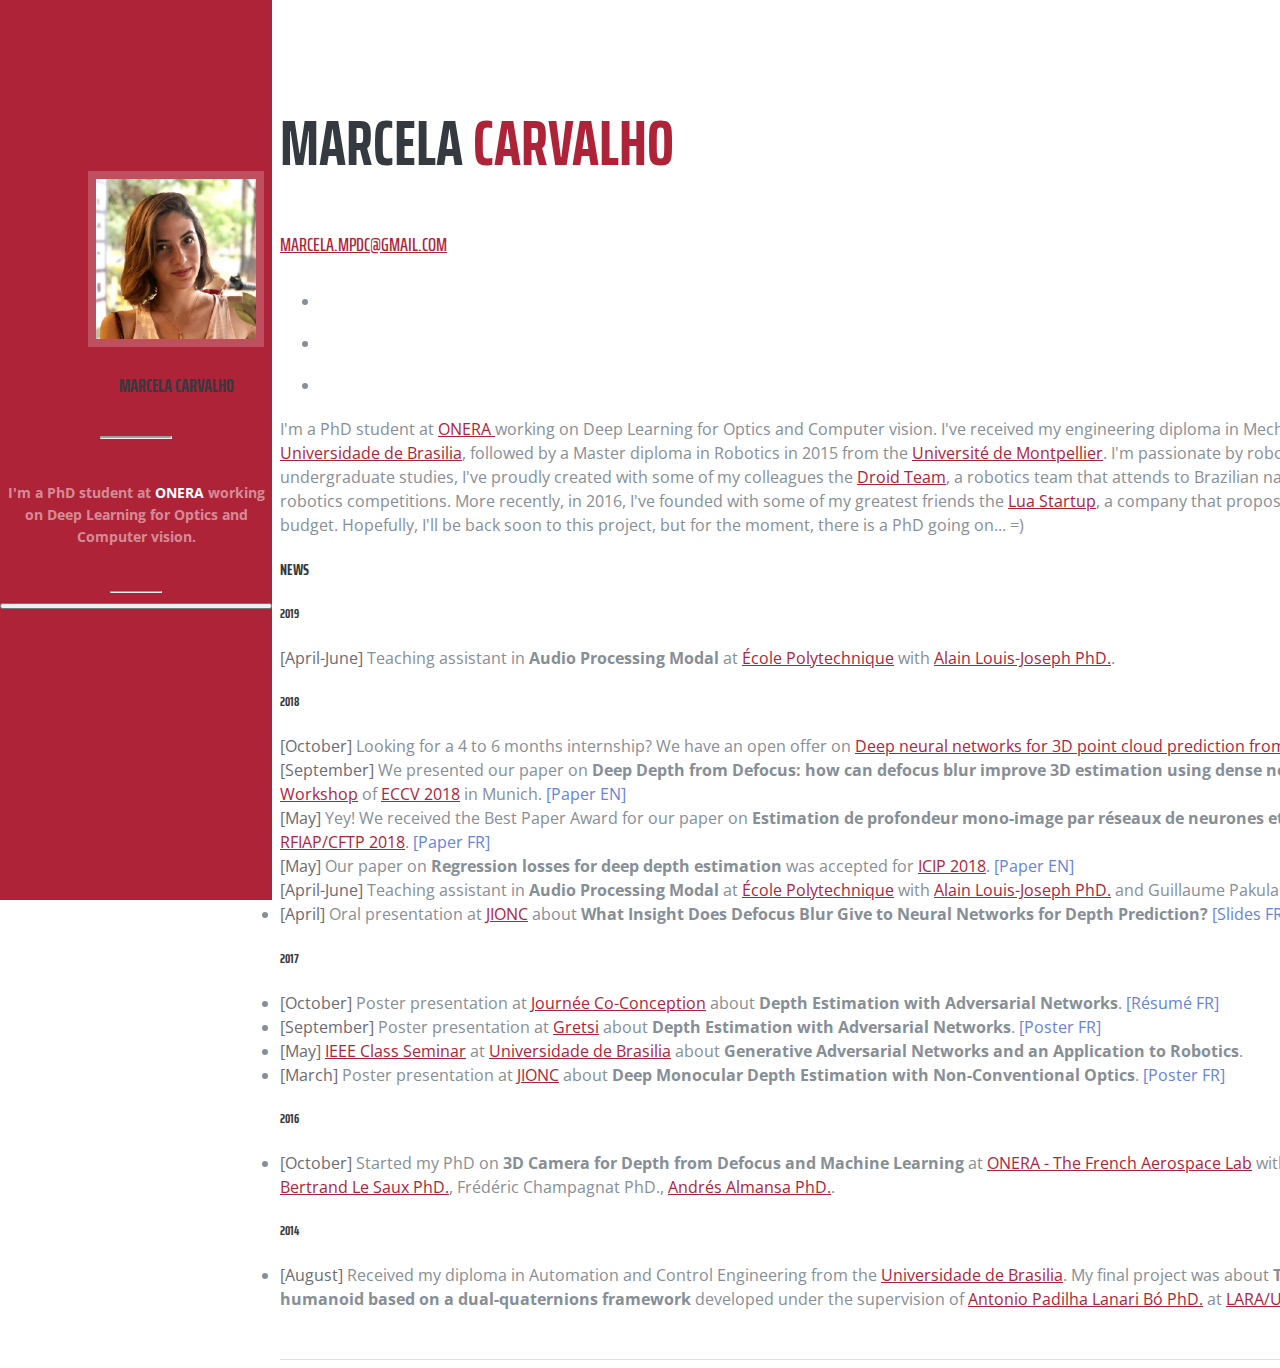
==== index.html @ 9e9e54ad "Update index.html" ====
<!DOCTYPE html>
<html lang="en">

  <head>

    <meta charset="utf-8">
    <meta name="viewport" content="width=device-width, initial-scale=1, shrink-to-fit=no">
    <meta name="Researcher in Deep Learning for Computer Vision" content="">
    <meta name="Marcela" content="">

    <title>Marcela Carvalho</title>

    <!-- Bootstrap core CSS -->
    <link href="vendor/bootstrap/css/bootstrap.min.css" rel="stylesheet">

    <!-- Custom fonts for this template -->
    <link href="https://fonts.googleapis.com/css?family=Saira+Extra+Condensed:100,200,300,400,500,600,700,800,900" rel="stylesheet">
    <link href="https://fonts.googleapis.com/css?family=Open+Sans:300,300i,400,400i,600,600i,700,700i,800,800i" rel="stylesheet">
    <link href="vendor/font-awesome/css/font-awesome.min.css" rel="stylesheet">
    <link href="vendor/devicons/css/devicons.min.css" rel="stylesheet">
    <link href="vendor/simple-line-icons/css/simple-line-icons.css" rel="stylesheet">

    <!-- Custom styles for this template -->
    <link href='css/resume.css' rel="stylesheet">

    <link rel="shortcut icon" type="image/png" href="icon_.png"/>

  </head>

  <body id="page-top">

    <nav class="navbar navbar-expand-lg navbar-dark bg-primary fixed-top" id="sideNav">
      <a class="navbar-brand js-scroll-trigger" href="#page-top">
        <span class="d-block d-lg-none">Marcela Carvalho</span>
        <span class="d-none d-lg-block">
          <img class="img-fluid img-profile rounded-circle mx-auto mb-2" src="img/6785858.jpeg" alt="">
          <h3> Marcela Carvalho</h3>
        </span>
      </a>
      <hr class="divider-long">
      <h6 id="profile-resume"> I'm a PhD student at <a href=https://www.onera.fr/ class="class2"> ONERA </a> working on Deep Learning for Optics and Computer vision. </h6>
      <hr class="divider-short">
      <button class="navbar-toggler" type="button" data-toggle="collapse" data-target="#navbarSupportedContent" aria-controls="navbarSupportedContent" aria-expanded="false" aria-label="Toggle navigation">
        <span class="navbar-toggler-icon"></span>
      </button>
      <div class="collapse navbar-collapse" id="navbarSupportedContent">
        <ul class="navbar-nav">
          <li class="nav-item">
            <a class="nav-link js-scroll-trigger" href="#home">Home</a>
          </li>
          <li class="nav-item">
            <a class="nav-link js-scroll-trigger" href="publications/index.html">Publications</a>
          </li>
          <li class="nav-item">
            <a class="nav-link js-scroll-trigger" href="datasets/index.html">Datasets</a>
          </li>
          <li class="nav-item">
            <a class="nav-link js-scroll-trigger" href="internship/index.html">Internship (filled)</a>
          </li>
        </ul>
      </div>
    </nav>

    <div class="container-fluid p-0">


      <section class="resume-section p-3 p-lg-5 d-flex d-column" id="home">
        <div class="my-auto">
          <h1 class="mb-0">Marcela
            <span class="text-primary">Carvalho</span>
          </h1>
          <div class="subheading mb-5">
            <!-- Brazilian living in France · -->
            <a href="mailto:marcela.mpdc@gmail.com">marcela.mpdc@gmail.com</a>
          </div>
          <ul class="list-inline list-social-icons mb-0">
            <li class="list-inline-item">
              <a href="https://www.linkedin.com/in/marcela-carvalho-645b7434">
                <span class="fa-stack fa-lg">
                  <i class="fa fa-circle fa-stack-2x"></i>
                  <i class="fa fa-linkedin fa-stack-1x fa-inverse"></i>
                </span>
              </a>
            </li>
            <li class="list-inline-item">
              <a href="https://github.com/marcelampc/">
                <span class="fa-stack fa-lg">
                  <i class="fa fa-circle fa-stack-2x"></i>
                  <i class="fa fa-github fa-stack-1x fa-inverse"></i>
                </span>
              </a>
            </li>
            <li class="list-inline-item">
              <a href="https://twitter.com/marcela_mpc">
                <span class="fa-stack fa-lg">
                  <i class="fa fa-circle fa-stack-2x"></i>
                  <i class="fa fa-twitter fa-stack-1x fa-inverse"></i>
                </span>
              </a>
            </li>
          </ul>
          <p class="mb-5">I'm a PhD student at <a href=https://www.onera.fr/> ONERA </a> working on Deep Learning for Optics and Computer vision. I've received my engineering diploma in Mechatronics in 2014 from the <a href=http://www.unb.br/>Universidade de Brasilia</a>, followed by a Master diploma in Robotics in 2015 from the <a href=https://www.umontpellier.fr/>Université de Montpellier</a>. I'm passionate by robotics and computer vision. During my undergraduate studies, I've proudly created with some of my colleagues the <a href=https://www.facebook.com/droidunb/>Droid Team</a>, a robotics team that attends to Brazilian national and International intelligent robotics competitions. More recently, in 2016, I've founded with some of my greatest friends the <a href=https://www.sistemalua.com/>Lua Startup</a>, a company that proposes home automation in a small budget. Hopefully, I'll be back soon to this project, but for the moment, there is a PhD going on... =) </p>
          <!-- <p class="mb-5">I'm a PhD student at <a href=https://www.onera.fr/> ONERA </a> working on Deep Learning for Optics and Computer vision.</p> -->
          <h4>News</h4>
          <h5>2019</h5>
          <li class="itemize"><c1>[April-June]</c1> Teaching assistant in <b>Audio Processing Modal</b> at <a href=https://www.polytechnique.edu/en>École Polytechnique</a> with <a href=https://pmc.polytechnique.fr/spip.php?article45&lang=fr>Alain Louis-Joseph PhD.</a>. </li>
          <h5>2018</h5>
          <o1><li class="itemize"><c1>[October]</c1> Looking for a 4 to 6 months internship? We have an open offer on <a href=internship/index.html>Deep neural networks for 3D point cloud prediction from a single image</a>! Check it out!.</li>

            <li class="itemize"><c1>[September]</c1> We presented our paper on <b>
                Deep Depth from Defocus: how can defocus blur improve 3D estimation using dense neural networks?</b> at the <a href=http://www.sys.info.hiroshima-cu.ac.jp/3drw2018/>3DRW Workshop</a> of <a href=https://eccv2018.org>ECCV 2018</a> in Munich. <a href=https://arxiv.org/abs/1809.01567 class="class1"> [Paper EN]</a></li>

            <li class="itemize"><c1>[May]</c1> Yey! We received the Best Paper Award for our paper on <b>Estimation de profondeur mono-image par réseaux de neurones et flou de défocalisation</b> at <a href=https://rfiap2018.ign.fr/>RFIAP/CFTP 2018</a>. <a href=./material/docs/2018/RFIAP_2018_Carvalho_Estimation.pdf class="class1"> [Paper FR]</a></li>


            <li class="itemize"><c1>[May]</c1> Our paper on <b>Regression losses for deep depth estimation</b> was accepted for <a href=https://2018.ieeeicip.org/>ICIP 2018</a>. <a href=./material/docs/2018/regression_losses_icip_2018.pdf class="class1"> [Paper EN]</a></li>

            <li class="itemize"><c1>[April-June]</c1> Teaching assistant in <b>Audio Processing Modal</b> at <a href=https://www.polytechnique.edu/en>École Polytechnique</a> with <a href=https://pmc.polytechnique.fr/spip.php?article45&lang=fr>Alain Louis-Joseph PhD.</a> and Guillaume Pakula. </li>
           
            <li class="itemize"><c1>[April]</c1> Oral presentation at <a href=http://www.gdr-isis.fr/index.php?page=reunion&idreunion=355> JIONC</a> about <b>What Insight Does Defocus Blur Give to Neural Networks for Depth Prediction?</b> <a href=./material/presentations/2018/JIONC2018_OralPresentation_r.pdf class="class1"> [Slides FR]</a> <a href=https://www.youtube.com/watch?v=Zx7k5-xc-BE class="class1"> [Video]</a> </li>
          </o1>
          <h5>2017</h5>
          <o1>
            <li class="itemize"><c1>[October]</c1> Poster presentation at <a href=http://www.gdr-isis.fr/index.php?page=reunion&idreunion=338>Journée Co-Conception</a> about <b>Depth Estimation with Adversarial Networks</b>. <a href=./material/resume/2017/JCOCO2017_resume.pdf class="class1">[Résumé FR]</a></li>
            <li class="itemize"><c1>[September]</c1> Poster presentation at <a href=http://gretsi.fr/colloque2017/>Gretsi</a> about <b>Depth Estimation with Adversarial Networks</b>.  <a href=./material/posters/2017/GRETSI2017_Poster.pdf class="class1">[Poster FR]</a> </li>
            <li class="itemize"><c1>[May]</c1> <a href=http://www.ieee.org.br/news-item/palestra-tecnica-unb-marcela-carvalho/>IEEE Class Seminar</a> at <a href=www.unb.br/>Universidade de Brasilia</a> about <b>Generative Adversarial Networks and an Application to Robotics</b>.</li>
            <li class="itemize"><c1>[March]</c1> Poster presentation at <a href=https://jionc-2017.sciencesconf.org/> JIONC</a> about <b>Deep Monocular Depth Estimation with Non-Conventional Optics</b>. <a href=./material/posters/2017/jionc2017_poster.pdf class="class1">[Poster FR]</a> </li>
          </o1>
          <h5>2016</h5>
          <o1>
            <li class="itemize"><c1>[October]</c1> Started my PhD on <b>3D Camera for Depth from Defocus and Machine Learning</b> at <a href=https://www.onera.fr/en>ONERA - The French Aerospace Lab</a> with Pauline Trouvé-Peloux PhD., <a href=https://blesaux.github.io/>Bertrand Le Saux PhD.</a>, Frédéric Champagnat PhD., <a href=http://map5.mi.parisdescartes.fr/seminairesMAP5/exposes/import950/>Andrés Almansa PhD.</a>. </li>
          </o1>
          <h5>2014</h5>
          <o1>
            <li class="itemize"><c1>[August]</c1> Received my diploma in Automation and Control Engineering from the <a href=>Universidade de Brasilia</a>. My final project was about <b>Teleoperation and control of a NAO humanoid based on a dual-quaternions framework</b> developed under the supervision of <a href=http://www.ene.unb.br/antonio/>Antonio Padilha Lanari Bó PhD.</a> at <a href=http://lara.ene.unb.br/>LARA/UnB</a>. <a href=material/docs/2014/mpcarvalho2018_r.pdf class="class1">[Manuscript PT]</a></li>
          </o1>
          <!-- <ul class="list-inline list-social-icons mb-0"> -->
      <!--             <li class="list-inline-item">
              <a href="#">
                <span class="fa-stack fa-lg">
                  <i class="fa fa-circle fa-stack-2x"></i>
                  <i class="fa fa-facebook fa-stack-1x fa-inverse"></i>
                </span>
              </a>
            </li> -->
            <!-- <li class="list-inline-item">
              <a href="https://www.onera.fr/">
                <span class="fa-stack fa-lg">
                  <i class="fa fa-circle fa-stack-2x"></i>
                  <i class="fa fa-user-circle fa-stack-1x fa-inverse"></i>
                </span>
              </a>
            </li>
           <li class="list-inline-item">
              <a href="https://www.linkedin.com/in/marcela-carvalho-645b7434">
                <span class="fa-stack fa-lg">
                  <i class="fa fa-circle fa-stack-2x"></i>
                  <i class="fa fa-linkedin fa-stack-1x fa-inverse"></i>
                </span>
              </a>
            </li> -->
      <!--             <li class="list-inline-item">
              <a href="https://github.com/marcelampc/">
                <span class="fa-stack fa-lg">
                  <i class="fa fa-circle fa-stack-2x"></i>
                  <i class="fa fa-github fa-stack-1x fa-inverse"></i>
                </span>
              </a>
            </li>
               </ul>-->
        </div>


      </section>


        <!-- </div>
      </section>  -->

    <!-- Bootstrap core JavaScript -->
    <script src="vendor/jquery/jquery.min.js"></script>
    <script src="vendor/bootstrap/js/bootstrap.bundle.min.js"></script>

    <!-- Plugin JavaScript -->
    <script src="vendor/jquery-easing/jquery.easing.min.js"></script>

    <!-- Custom scripts for this template -->
    <script src="js/resume.min.js"></script>

  </body>

</html>
---- css/resume.css ----
/*!
 * Start Bootstrap - Resume v4.0.0-beta.2 (https://startbootstrap.com/template-overviews/resume)
 * Copyright 2013-2017 Start Bootstrap
 * Licensed under MIT (https://github.com/BlackrockDigital/startbootstrap-resume/blob/master/LICENSE)
 */
body {
  font-family: 'Open Sans', serif;
  padding-top: 54px;
  color: #868e96; 
  width: 80em;
  max-width: 100%;
  line-height: 1.5;
  font-size: 16px;
}

@media (min-width: 992px) {
  body {
    padding-top: 0;
    padding-left: 17rem;
    font-size: 16px; } }

.itemize c1 {color: #6c6b74}

c2 {font-weight: bold;
  text-decoration: underline;}

c3 {font-weight: bold;
  color: #af2338;}

c4 {font-weight: bold;
  color: #6c6b74;
  text-decoration: underline;}

article {
  width: 48em;
  /* margin: 0 auto; */
  max-width: 100%;
  line-height: 1.5;
  font-size: 16px;
}

@media only screen and (max-width: 320px){
  article{
    font-size: 16px;
  }
}

h1,
h2,
h3,
h4,
h5{
  font-family: 'Saira Extra Condensed', serif;
  font-weight: 700;
  text-transform: uppercase;
  color: #343a40; }

h1 {
  font-size: 4rem;
  line-height: 5.5rem; }

h2 {
  font-size: 2.5rem; }

h6{
    font-family:'Open Sans',serif;
    font-size:0.9rem;
    color:#ffffff7e}

h6 a:link{color:#ffffff}

bib {color:rgb(102, 130, 223);}
bib:link {text-decoration: none;rgb(49, 49, 187);}
bib:visited {text-decoration: none; rgb(49, 49, 187);}
bib:hover {text-decoration: underline; rgb(49, 49, 187); cursor: pointer;}
bib:active {text-decoration: none; rgb(49, 49, 187);}

A.class1 {color:rgb(102, 130, 223);}
A.class1:link {text-decoration: none;rgb(49, 49, 187);}
A.class1:visited {text-decoration: none; rgb(49, 49, 187);}
A.class1:hover {text-decoration: underline; rgb(49, 49, 187);}
A.class1:active {text-decoration: none; rgb(49, 49, 187);}


A.class2 {color:rgb(255, 255, 255);}
A.class2:link {text-decoration: none; rgb(255, 255, 255);}
A.class2:visited {text-decoration: none; rgb(255, 255, 255);}
A.class2:hover {text-decoration: underline; rgb(255, 255, 255);}
A.class2:active {text-decoration: none; rgb(255, 255, 255);}

.responsive {
  width: 100;
  height: auto;
  display: block;
  vertical-align:bottom;
  /* margin-left: auto;
  margin-right: auto; */
}

.subheading {
  text-transform: uppercase;
  font-weight: 500;
  font-family: 'Saira Extra Condensed', serif;
  font-size: 1.2rem; }

.list-social-icons a {
  color: #495057; }
  .list-social-icons a:hover {
    color: #af2338; }
  .list-social-icons a .fa-lg {
    font-size: 1.75rem; }

.list-icons {
  font-size: 3rem; }
  .list-icons .list-inline-item i:hover {
    color: #af2338; }

#sideNav .navbar-nav .nav-item .nav-link {
  font-weight: 600;
  text-transform: uppercase; }

@media (min-width: 992px) {
  #sideNav {
    text-align: center;
    position: fixed;
    top: 0;
    left: 0;
    display: flex;
    flex-direction: column;
    width: 17rem;
    height: 100vh; }
    #sideNav .navbar-brand {
      display: flex;
      margin: auto auto 0;
      padding: 0.5rem; }
      #sideNav .navbar-brand .img-profile {
        max-width: 10rem;
        max-height: 10rem;
        border: 0.5rem solid rgba(255, 255, 255, 0.2); }
    #sideNav .navbar-collapse {
      display: flex;
      align-items: flex-start;
      flex-grow: 0;
      width: 100%;
      margin-bottom: auto; }
      #sideNav .navbar-collapse .navbar-nav {
        flex-direction: column;
        width: 100%; }
        #sideNav .navbar-collapse .navbar-nav .nav-item {
          display: block; }
          #sideNav .navbar-collapse .navbar-nav .nav-item .nav-link {
            display: block; } }

section.resume-section {
  border-bottom: 1px solid #dee2e6;
  padding-top: 5rem !important;
  padding-bottom: 5rem !important; }
  section.resume-section .resume-item .resume-date {
    min-width: none; }

@media (min-width: 768px) {
  section.resume-section {
    min-height: 100vh; }
    section.resume-section .resume-item .resume-date {
      min-width: 18rem; } }

@media (min-width: 992px) {
  section.resume-section {
    padding-top: 3rem !important;
    padding-bottom: 3rem !important; } }

.bg-primary {
  background-color: #af2338 !important; }

.text-primary {
  color: #af2338 !important; }

a {
  color: #af2338; }
  a:hover, a:focus, a:active {
    color: #824027; }

.divider-long{
    width:70px;
    height:0.5px;
    margin: 10px auto;
    background: #ffffff7e}

.divider-short{
    width:50px;
    height:0.5px;
    margin: 10px auto;
    background: #ffffff7e}

  div.highlighter-rouge, figure.highlight {
    position: relative;
    margin-bottom: 1em;
    font-family: Monaco,Consolas,"Lucida Console",monospace;
    font-size: .6875em;
    line-height: 1.8;
    border: 1px solid #f2f3f3;
    border-radius: 4px;
    background-color: #fafafa;
    box-shadow: 0 1px 1px rgba(0,0,0,0.125);
}

.markdown-body pre {
  background-color: #f6f8fa;
  border-radius: 3px;
  font-size: 85%;
  line-height: 1.45;
  overflow: auto;
  padding: 16px;
}

.style{
  width: 100%;
  padding: 50px 0;
  text-align: center;
  background-color: lightblue;
  margin-top: 20px;
}
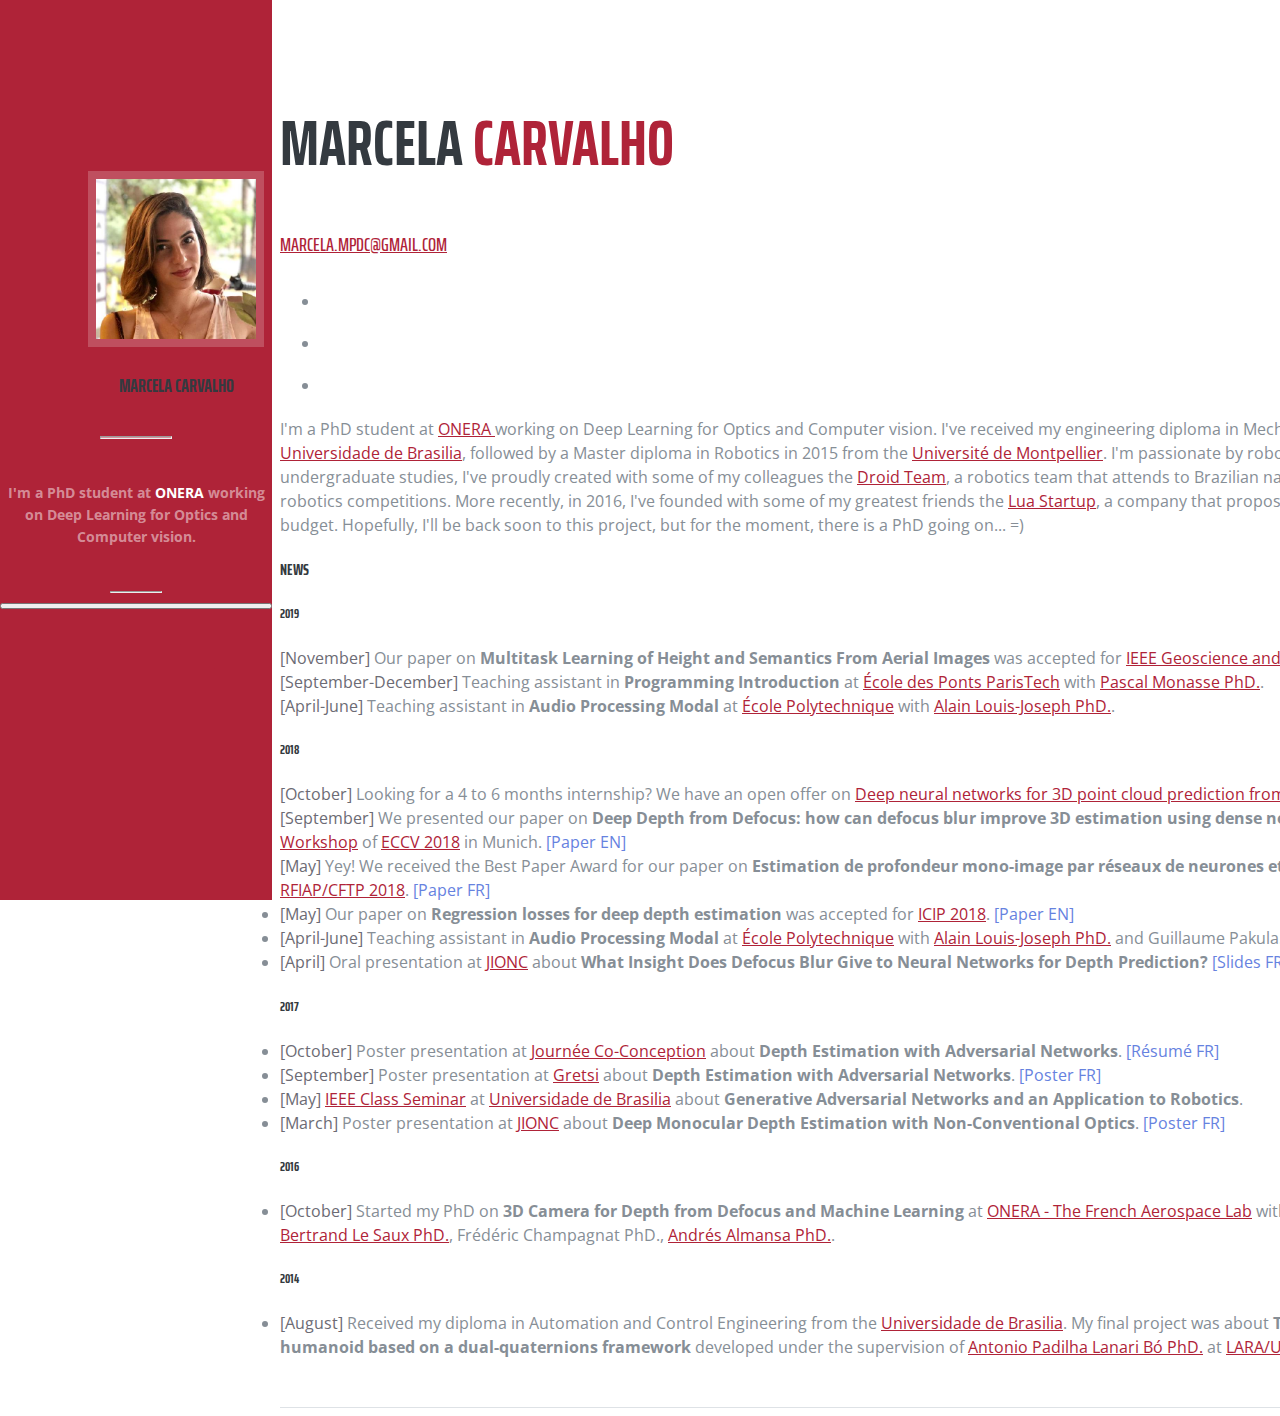
==== commit db9ce2cb: "update info" ====
--- a/index.html
+++ b/index.html
@@ -103,6 +103,8 @@
           <!-- <p class="mb-5">I'm a PhD student at <a href=https://www.onera.fr/> ONERA </a> working on Deep Learning for Optics and Computer vision.</p> -->
           <h4>News</h4>
           <h5>2019</h5>
+          <li class="itemize"><c1>[November]</c1> Our paper on <b>Multitask Learning of Height and Semantics From Aerial Images</b> was accepted for <a href=https://ieeexplore.ieee.org/xpl/RecentIssue.jsp?punumber=8859>IEEE Geoscience and Remote Sensing Letters</a>. <a href=https://ieeexplore.ieee.org/document/8891800 class="class1"> [Paper EN]</a></li>
+          <li class="itemize"><c1>[September-December]</c1> Teaching assistant in <b>Programming Introduction</b> at <a href=http://www.enpc.fr/>École des Ponts ParisTech</a> with <a href=http://imagine.enpc.fr/~monasse/>Pascal Monasse PhD.</a>. </li>
           <li class="itemize"><c1>[April-June]</c1> Teaching assistant in <b>Audio Processing Modal</b> at <a href=https://www.polytechnique.edu/en>École Polytechnique</a> with <a href=https://pmc.polytechnique.fr/spip.php?article45&lang=fr>Alain Louis-Joseph PhD.</a>. </li>
           <h5>2018</h5>
           <o1><li class="itemize"><c1>[October]</c1> Looking for a 4 to 6 months internship? We have an open offer on <a href=internship/index.html>Deep neural networks for 3D point cloud prediction from a single image</a>! Check it out!.</li>
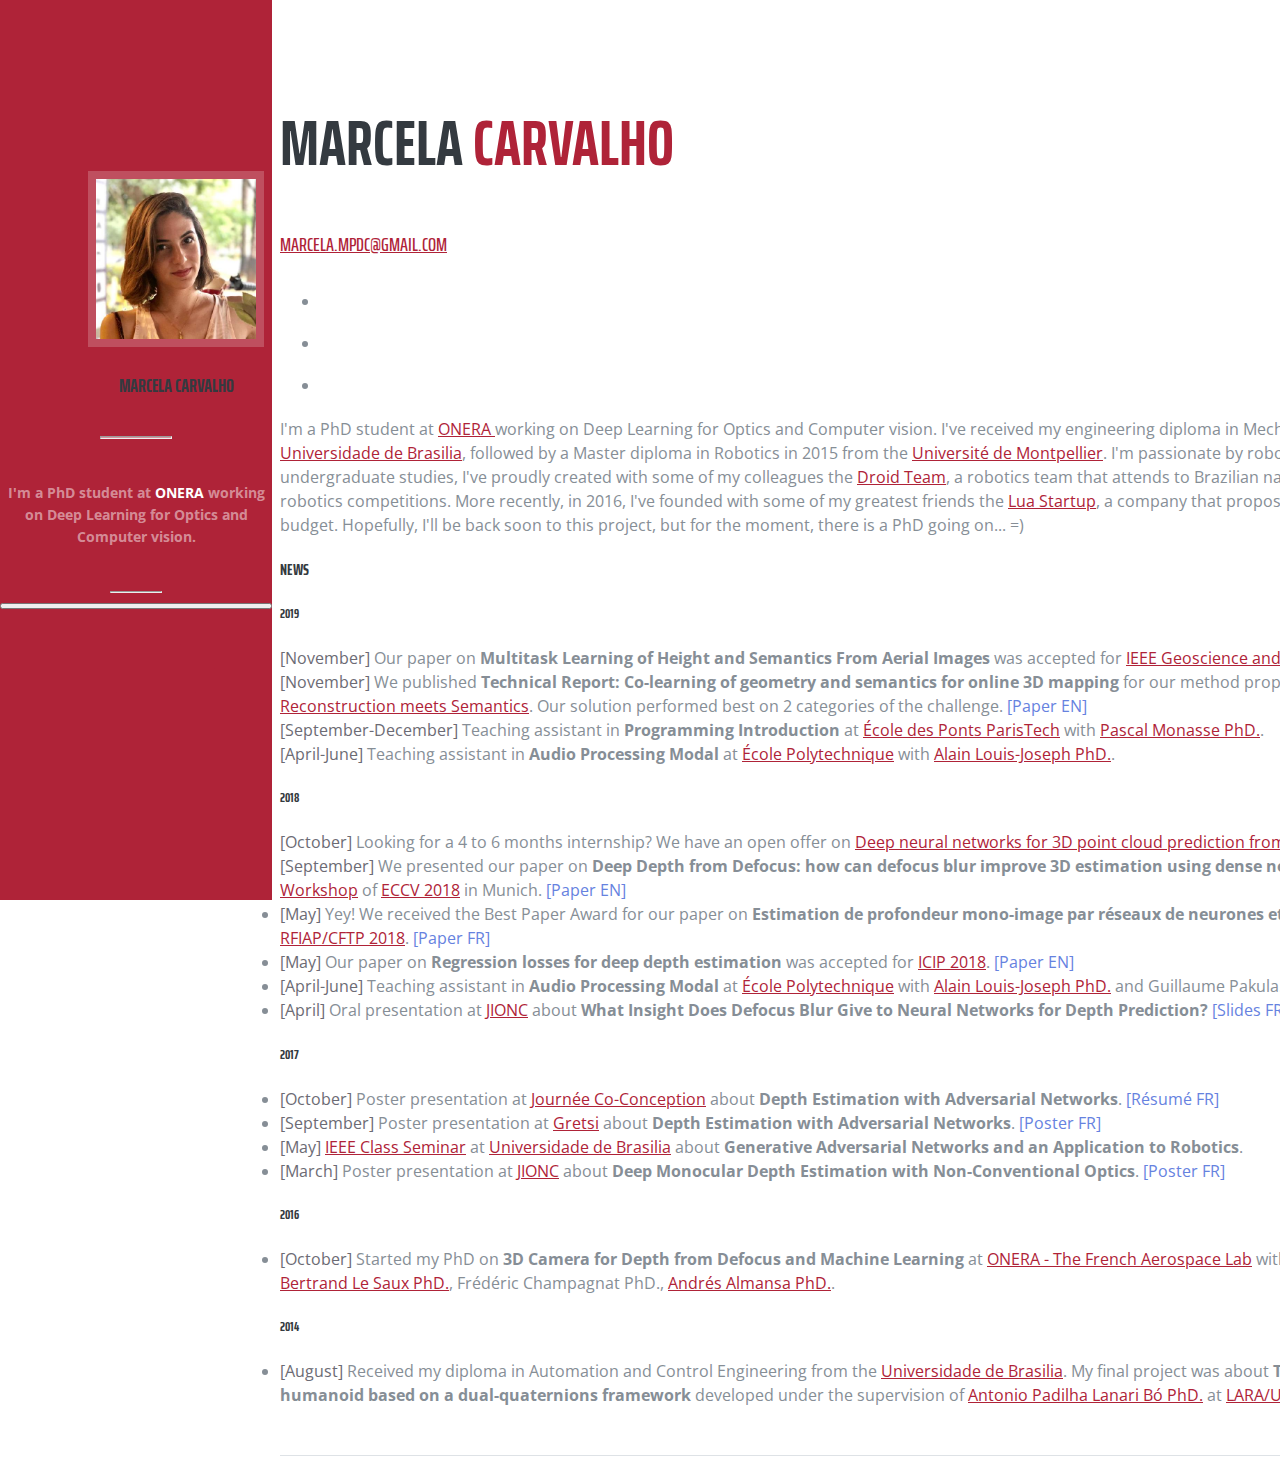
==== commit f2bceb59: "update info" ====
--- a/index.html
+++ b/index.html
@@ -104,6 +104,8 @@
           <h4>News</h4>
           <h5>2019</h5>
           <li class="itemize"><c1>[November]</c1> Our paper on <b>Multitask Learning of Height and Semantics From Aerial Images</b> was accepted for <a href=https://ieeexplore.ieee.org/xpl/RecentIssue.jsp?punumber=8859>IEEE Geoscience and Remote Sensing Letters</a>. <a href=https://ieeexplore.ieee.org/document/8891800 class="class1"> [Paper EN]</a></li>
+          <li class="itemize"><c1>[November]</c1> We published <b>Technical Report: Co-learning of geometry and semantics for online 3D mapping</b> for our method proposed to <a href="http://trimbot2020.webhosting.rug.nl/events/3drms/challenge/">ECCV 2018 Workshop: 3D Reconstruction meets Semantics</a>. Our solution performed best on 2 categories of the challenge. <a href="https://arxiv.org/abs/1911.01082"class="class1"> [Paper EN]  </a> 
+             <!-- on <b>Multitask Learning of Height and Semantics From Aerial Images</b> was accepted for <a href=https://ieeexplore.ieee.org/xpl/RecentIssue.jsp?punumber=8859>IEEE Geoscience and Remote Sensing Letters</a>. <a href=https://ieeexplore.ieee.org/document/8891800 class="class1"> [Paper EN]</a></li> -->
           <li class="itemize"><c1>[September-December]</c1> Teaching assistant in <b>Programming Introduction</b> at <a href=http://www.enpc.fr/>École des Ponts ParisTech</a> with <a href=http://imagine.enpc.fr/~monasse/>Pascal Monasse PhD.</a>. </li>
           <li class="itemize"><c1>[April-June]</c1> Teaching assistant in <b>Audio Processing Modal</b> at <a href=https://www.polytechnique.edu/en>École Polytechnique</a> with <a href=https://pmc.polytechnique.fr/spip.php?article45&lang=fr>Alain Louis-Joseph PhD.</a>. </li>
           <h5>2018</h5>
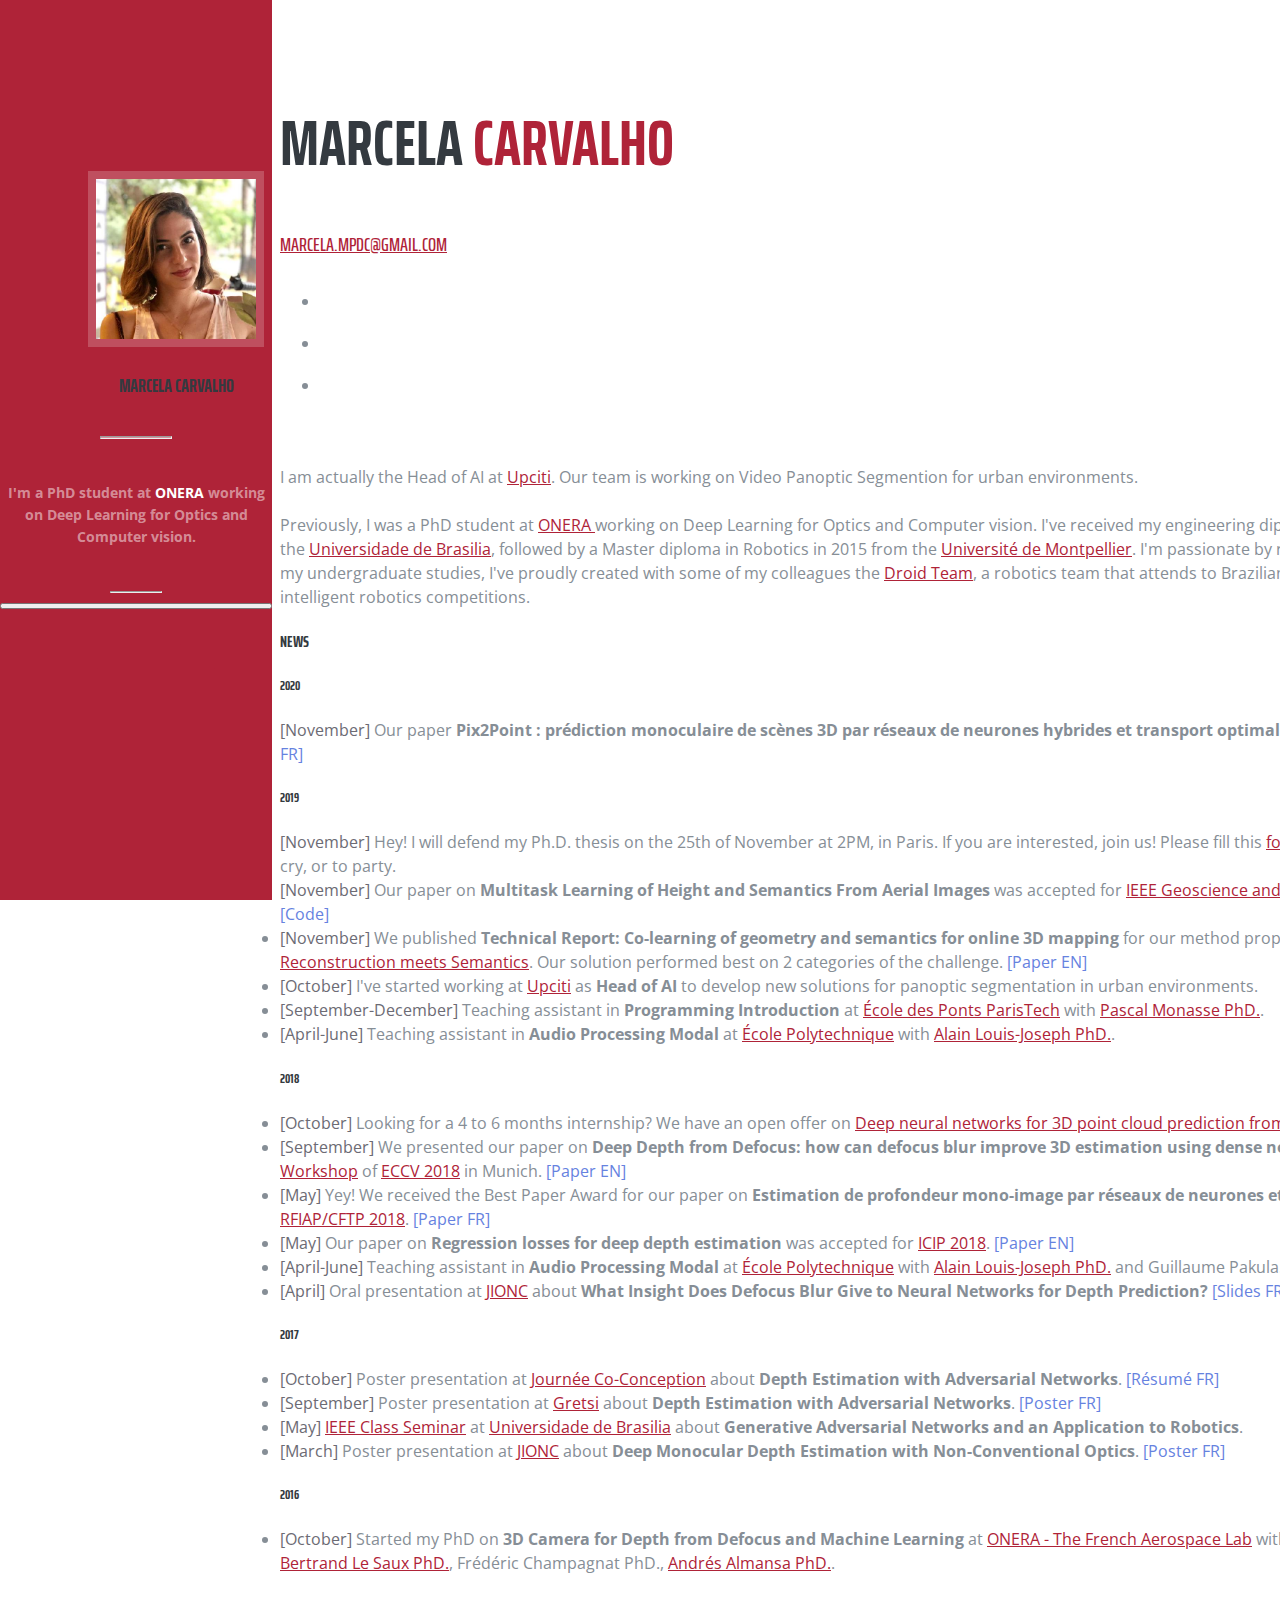
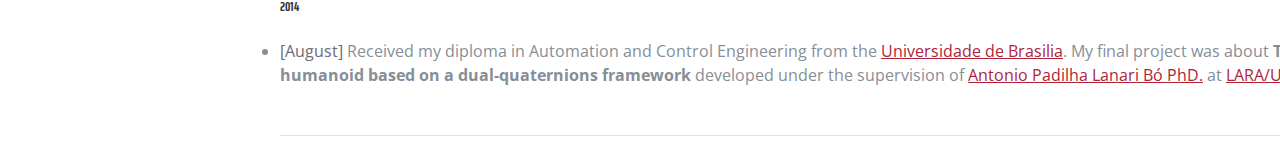
==== commit c2ba4874: "updates with upciti" ====
--- a/index.html
+++ b/index.html
@@ -99,13 +99,21 @@
               </a>
             </li>
           </ul>
-          <p class="mb-5">I'm a PhD student at <a href=https://www.onera.fr/> ONERA </a> working on Deep Learning for Optics and Computer vision. I've received my engineering diploma in Mechatronics in 2014 from the <a href=http://www.unb.br/>Universidade de Brasilia</a>, followed by a Master diploma in Robotics in 2015 from the <a href=https://www.umontpellier.fr/>Université de Montpellier</a>. I'm passionate by robotics and computer vision. During my undergraduate studies, I've proudly created with some of my colleagues the <a href=https://www.facebook.com/droidunb/>Droid Team</a>, a robotics team that attends to Brazilian national and International intelligent robotics competitions. More recently, in 2016, I've founded with some of my greatest friends the <a href=https://www.sistemalua.com/>Lua Startup</a>, a company that proposes home automation in a small budget. Hopefully, I'll be back soon to this project, but for the moment, there is a PhD going on... =) </p>
+          <p class="mb-5"><br><br>I am actually the Head of AI at <a href=https://www.upciti.com/>Upciti</a>. Our team is working on Video Panoptic Segmention for urban environments.
+            <br><br>
+            Previously, I was a PhD student at <a href=https://www.onera.fr/> ONERA </a> working on Deep Learning for Optics and Computer vision. I've received my engineering diploma in Mechatronics in 2014 from the <a href=http://www.unb.br/>Universidade de Brasilia</a>, followed by a Master diploma in Robotics in 2015 from the <a href=https://www.umontpellier.fr/>Université de Montpellier</a>. I'm passionate by robotics and computer vision. During my undergraduate studies, I've proudly created with some of my colleagues the <a href=https://www.facebook.com/droidunb/>Droid Team</a>, a robotics team that attends to Brazilian national and International intelligent robotics competitions. 
+            <!-- More recently, in 2016, I've founded with some of my greatest friends the <a href=https://www.sistemalua.com/>Lua Startup</a>, a company that proposes home automation in a small budget. Hopefully, I'll be back soon to this project, but for the moment, there is a PhD going on... =) </p> -->
           <!-- <p class="mb-5">I'm a PhD student at <a href=https://www.onera.fr/> ONERA </a> working on Deep Learning for Optics and Computer vision.</p> -->
           <h4>News</h4>
+
+          <h5>2020</h5>
+          <li class="itemize"><c1>[November]</c1> Our paper <b>Pix2Point : prédiction monoculaire de scènes 3D par réseaux de neurones hybrides et transport optimal</b> was published to <a href=https://cap-rfiap2020.sciencesconf.org/>RFIAP 2020</a>. <a href=https://hal.archives-ouvertes.fr/hal-02906388/document class="class1">[Paper FR]</a> </li>
           <h5>2019</h5>
-          <li class="itemize"><c1>[November]</c1> Our paper on <b>Multitask Learning of Height and Semantics From Aerial Images</b> was accepted for <a href=https://ieeexplore.ieee.org/xpl/RecentIssue.jsp?punumber=8859>IEEE Geoscience and Remote Sensing Letters</a>. <a href=https://ieeexplore.ieee.org/document/8891800 class="class1"> [Paper EN]</a></li>
+          <li class="itemize"><c1>[November]</c1> Hey! I will defend my Ph.D. thesis on the 25th of November at 2PM, in Paris. If you are interested, join us! Please fill this <a href="https://forms.gle/2RAWyDfBiZKbELAf9">form</a> so we will have enough food to cry, or to party. </li>
+          <li class="itemize"><c1>[November]</c1> Our paper on <b>Multitask Learning of Height and Semantics From Aerial Images</b> was accepted for <a href=https://ieeexplore.ieee.org/xpl/RecentIssue.jsp?punumber=8859>IEEE Geoscience and Remote Sensing Letters</a>. <a href=https://ieeexplore.ieee.org/document/8891800 class="class1"> [Paper EN]</a><a href=https://github.com/marcelampc/aerial_mtl class="class1"> [Code]</a></li>
           <li class="itemize"><c1>[November]</c1> We published <b>Technical Report: Co-learning of geometry and semantics for online 3D mapping</b> for our method proposed to <a href="http://trimbot2020.webhosting.rug.nl/events/3drms/challenge/">ECCV 2018 Workshop: 3D Reconstruction meets Semantics</a>. Our solution performed best on 2 categories of the challenge. <a href="https://arxiv.org/abs/1911.01082"class="class1"> [Paper EN]  </a> 
              <!-- on <b>Multitask Learning of Height and Semantics From Aerial Images</b> was accepted for <a href=https://ieeexplore.ieee.org/xpl/RecentIssue.jsp?punumber=8859>IEEE Geoscience and Remote Sensing Letters</a>. <a href=https://ieeexplore.ieee.org/document/8891800 class="class1"> [Paper EN]</a></li> -->
+          <li class="itemize"><c1>[October]</c1> I've started working at <a href=https://www.upciti.com/>Upciti</a> as <b>Head of AI</b> to develop new solutions for panoptic segmentation in urban environments. </li>          
           <li class="itemize"><c1>[September-December]</c1> Teaching assistant in <b>Programming Introduction</b> at <a href=http://www.enpc.fr/>École des Ponts ParisTech</a> with <a href=http://imagine.enpc.fr/~monasse/>Pascal Monasse PhD.</a>. </li>
           <li class="itemize"><c1>[April-June]</c1> Teaching assistant in <b>Audio Processing Modal</b> at <a href=https://www.polytechnique.edu/en>École Polytechnique</a> with <a href=https://pmc.polytechnique.fr/spip.php?article45&lang=fr>Alain Louis-Joseph PhD.</a>. </li>
           <h5>2018</h5>
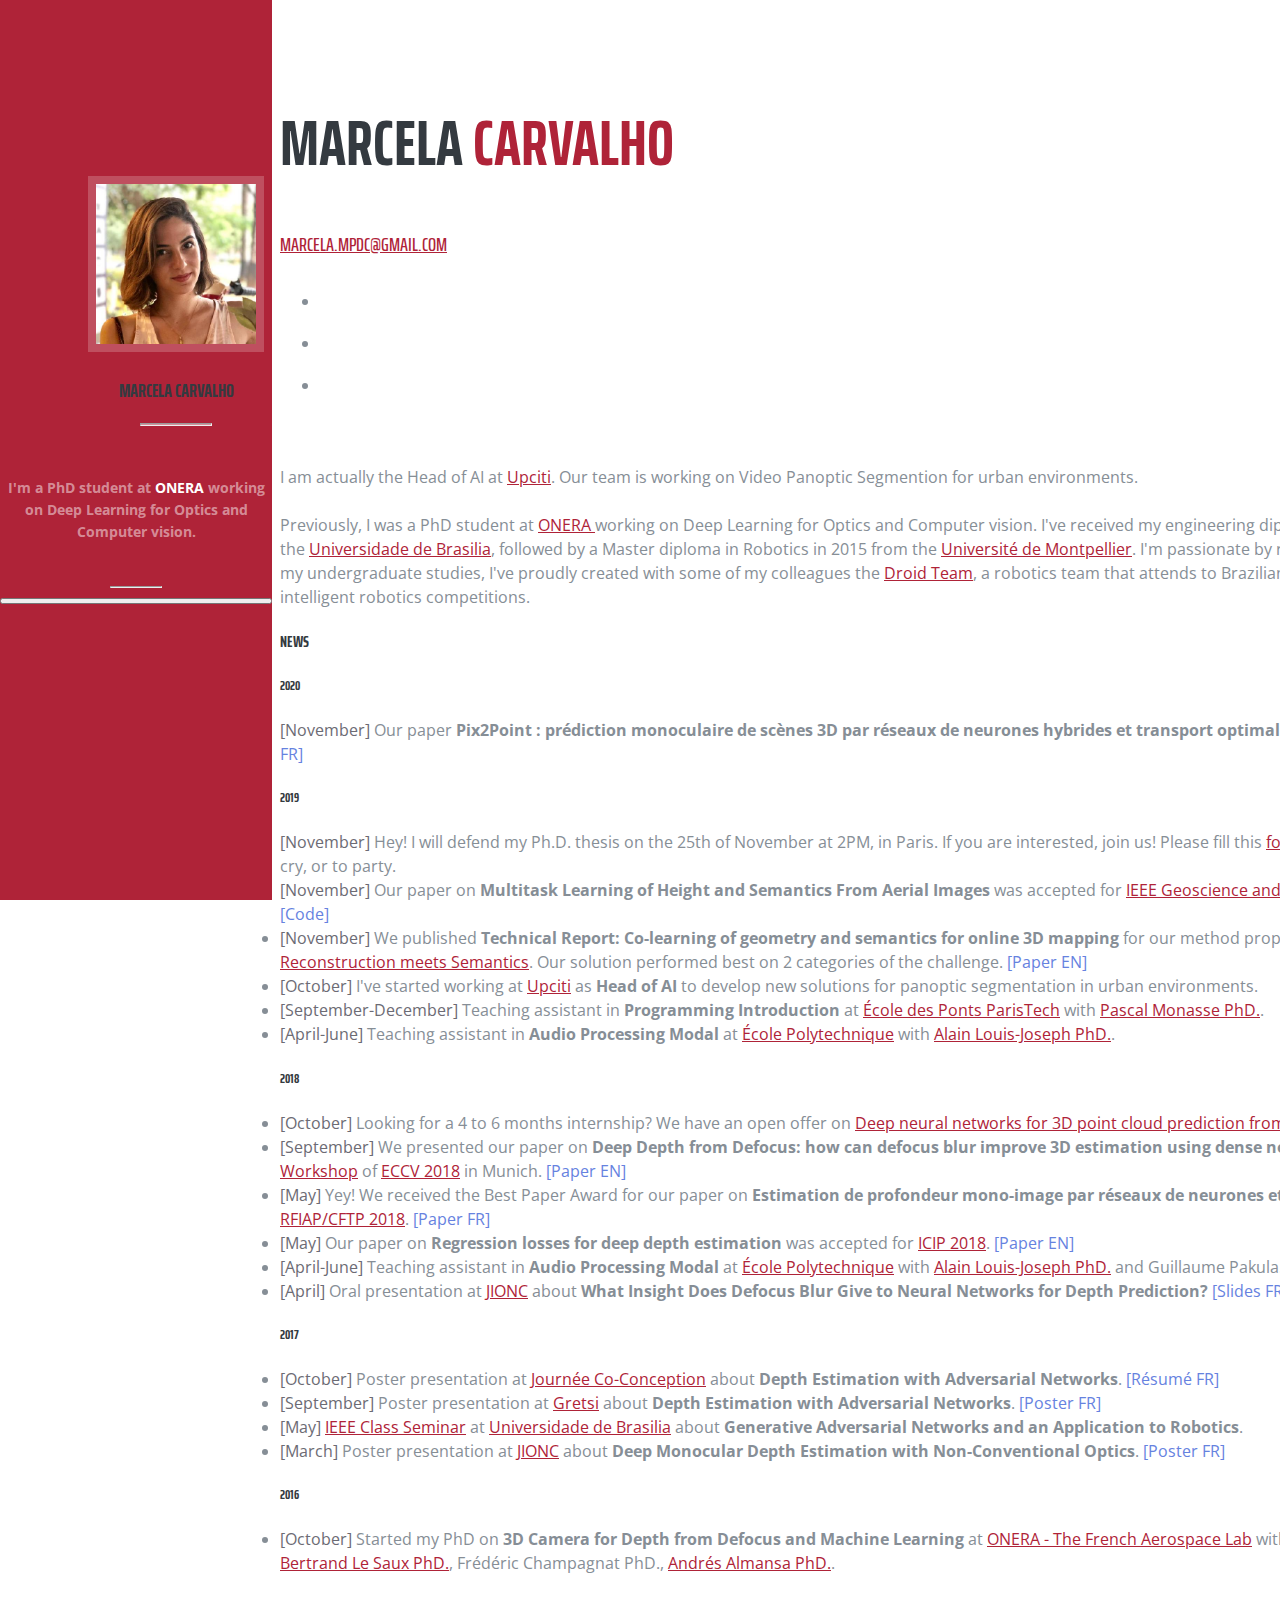
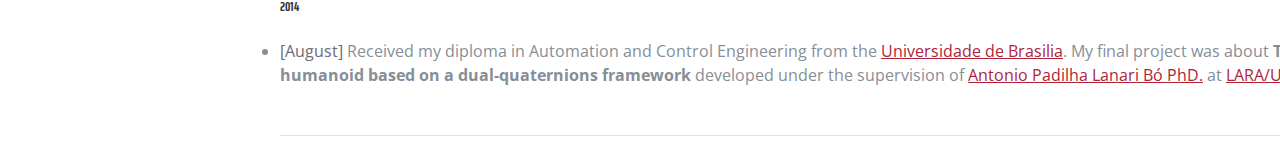
==== commit 964dae96: "fix span" ====
--- a/index.html
+++ b/index.html
@@ -31,15 +31,15 @@
 
     <nav class="navbar navbar-expand-lg navbar-dark bg-primary fixed-top" id="sideNav">
       <a class="navbar-brand js-scroll-trigger" href="#page-top">
-        <span class="d-block d-lg-none">Marcela Carvalho</span>
+        <span class="d-block d-lg-none">Marcela Carvalho </span>
         <span class="d-none d-lg-block">
           <img class="img-fluid img-profile rounded-circle mx-auto mb-2" src="img/6785858.jpeg" alt="">
           <h3> Marcela Carvalho</h3>
+          <hr class="divider-long">
         </span>
       </a>
-      <hr class="divider-long">
       <h6 id="profile-resume"> I'm a PhD student at <a href=https://www.onera.fr/ class="class2"> ONERA </a> working on Deep Learning for Optics and Computer vision. </h6>
-      <hr class="divider-short">
+      <span class="d-none d-lg-block"><hr class="divider-short"></span>
       <button class="navbar-toggler" type="button" data-toggle="collapse" data-target="#navbarSupportedContent" aria-controls="navbarSupportedContent" aria-expanded="false" aria-label="Toggle navigation">
         <span class="navbar-toggler-icon"></span>
       </button>
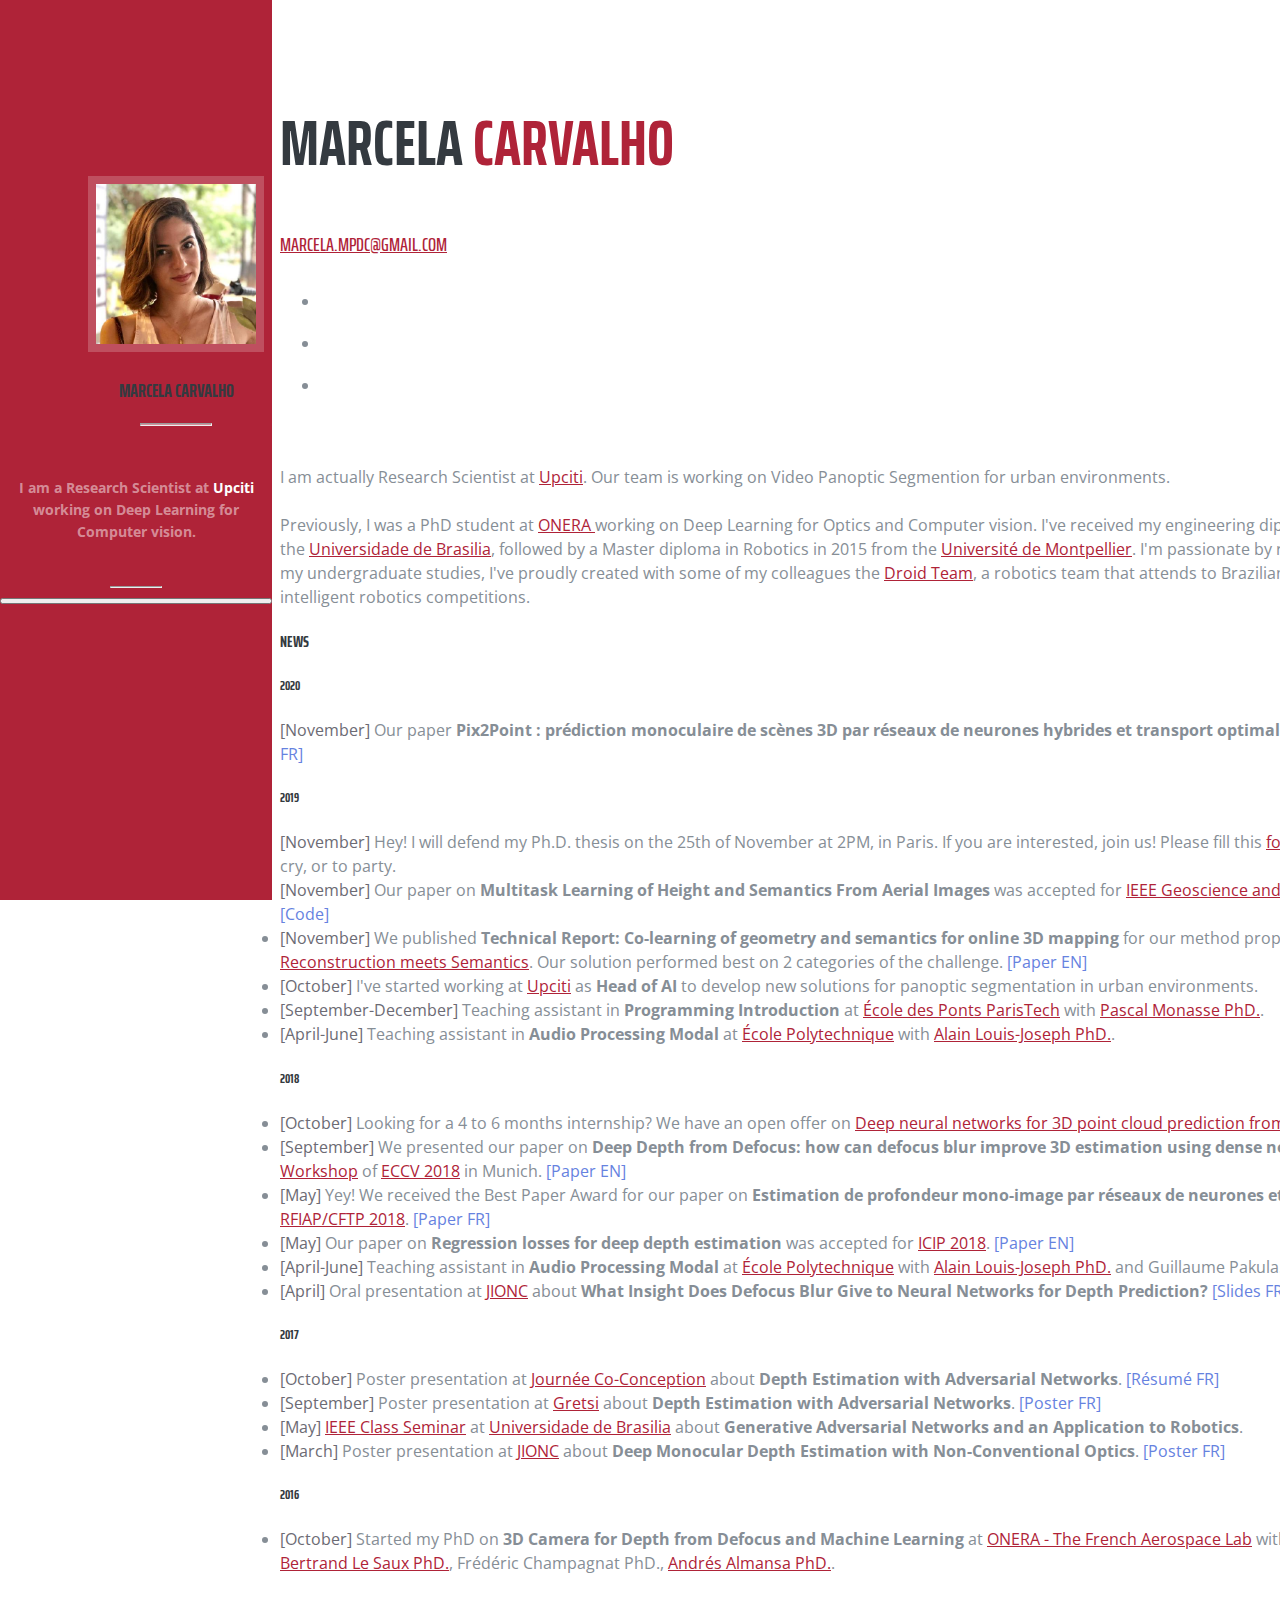
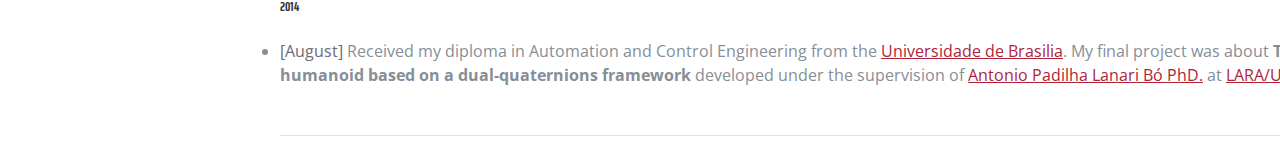
==== commit 66359ef4: "Update index.html" ====
--- a/index.html
+++ b/index.html
@@ -38,8 +38,10 @@
           <hr class="divider-long">
         </span>
       </a>
-      <h6 id="profile-resume"> I'm a PhD student at <a href=https://www.onera.fr/ class="class2"> ONERA </a> working on Deep Learning for Optics and Computer vision. </h6>
-      <span class="d-none d-lg-block"><hr class="divider-short"></span>
+      <h6 id="profile-resume"> I am a Research Scientist at <a href=https://www.upciti.com/ class="class2"> Upciti </a> working on Deep Learning for Computer vision. </h6>
+      <span class="d-none d-lg-block">
+        <hr class="divider-short">
+      </span>
       <button class="navbar-toggler" type="button" data-toggle="collapse" data-target="#navbarSupportedContent" aria-controls="navbarSupportedContent" aria-expanded="false" aria-label="Toggle navigation">
         <span class="navbar-toggler-icon"></span>
       </button>
@@ -99,7 +101,7 @@
               </a>
             </li>
           </ul>
-          <p class="mb-5"><br><br>I am actually the Head of AI at <a href=https://www.upciti.com/>Upciti</a>. Our team is working on Video Panoptic Segmention for urban environments.
+          <p class="mb-5"><br><br>I am actually Research Scientist at <a href=https://www.upciti.com/>Upciti</a>. Our team is working on Video Panoptic Segmention for urban environments.
             <br><br>
             Previously, I was a PhD student at <a href=https://www.onera.fr/> ONERA </a> working on Deep Learning for Optics and Computer vision. I've received my engineering diploma in Mechatronics in 2014 from the <a href=http://www.unb.br/>Universidade de Brasilia</a>, followed by a Master diploma in Robotics in 2015 from the <a href=https://www.umontpellier.fr/>Université de Montpellier</a>. I'm passionate by robotics and computer vision. During my undergraduate studies, I've proudly created with some of my colleagues the <a href=https://www.facebook.com/droidunb/>Droid Team</a>, a robotics team that attends to Brazilian national and International intelligent robotics competitions. 
             <!-- More recently, in 2016, I've founded with some of my greatest friends the <a href=https://www.sistemalua.com/>Lua Startup</a>, a company that proposes home automation in a small budget. Hopefully, I'll be back soon to this project, but for the moment, there is a PhD going on... =) </p> -->
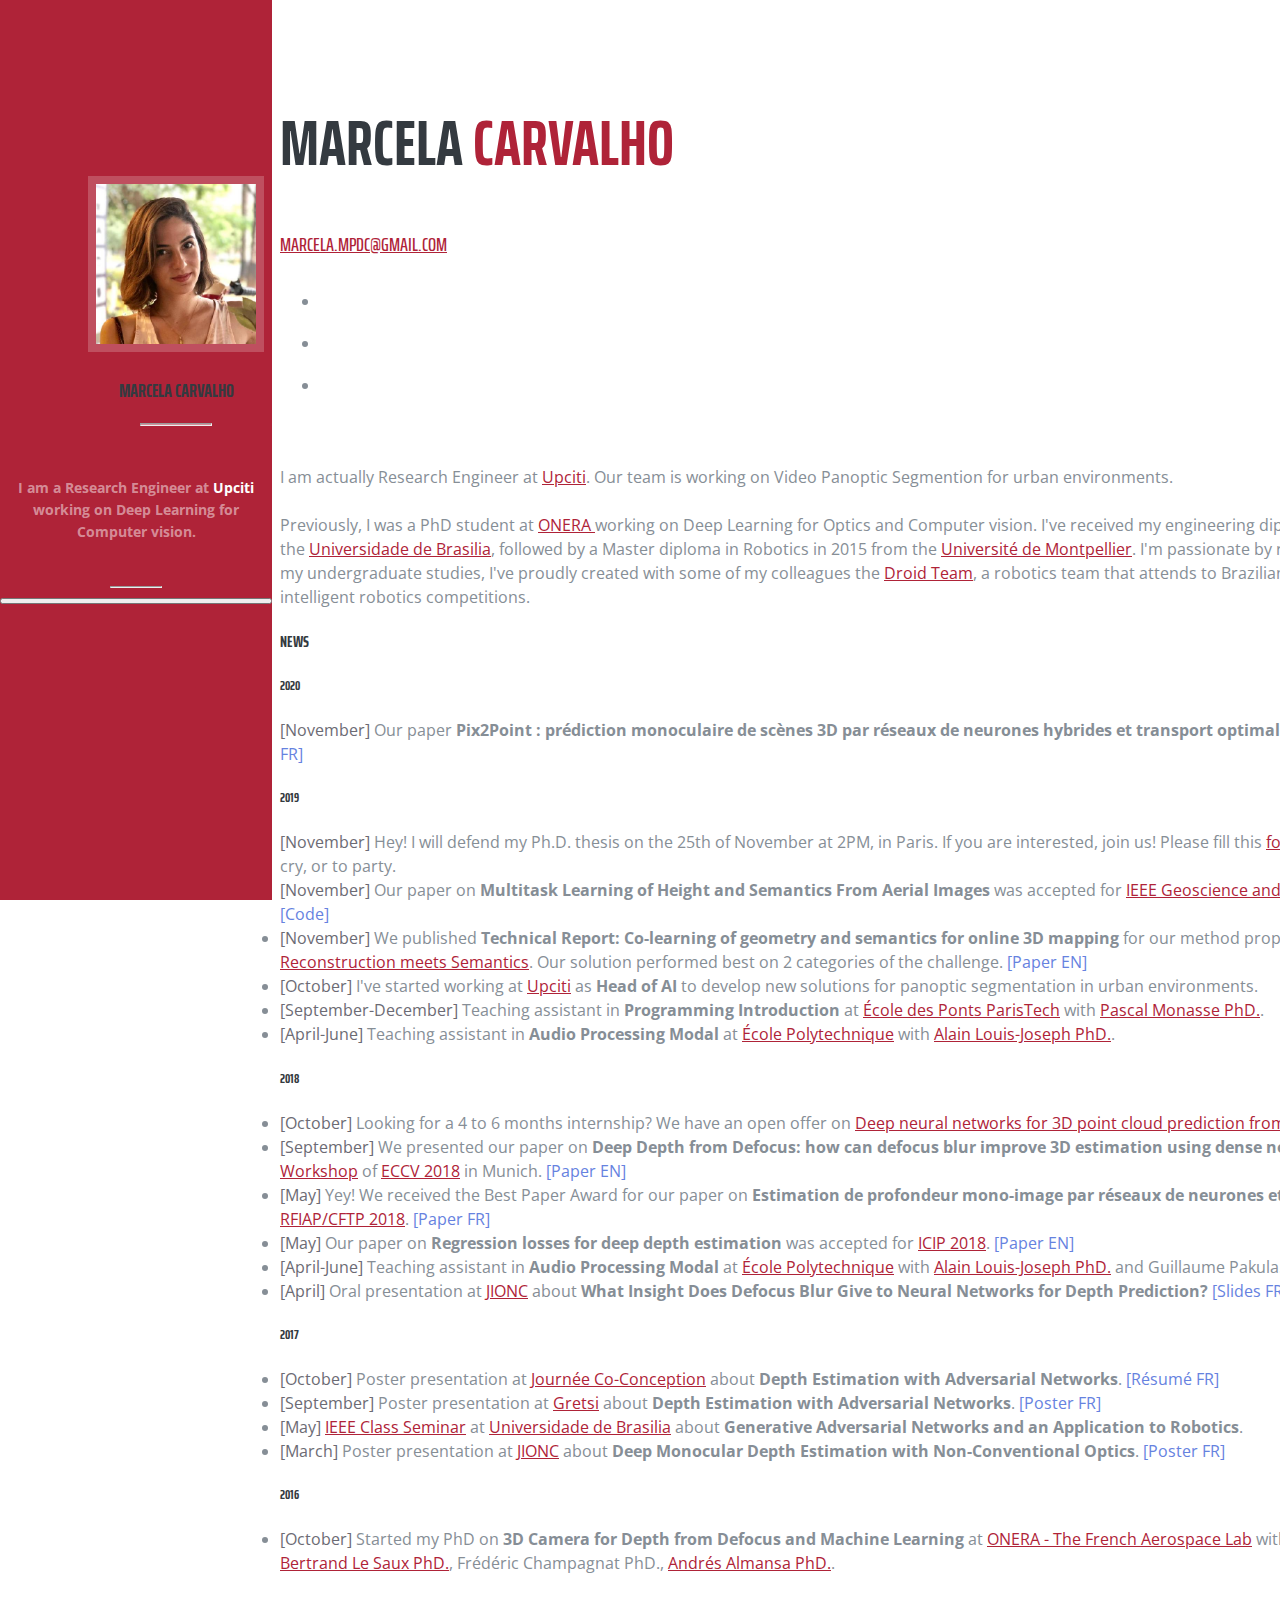
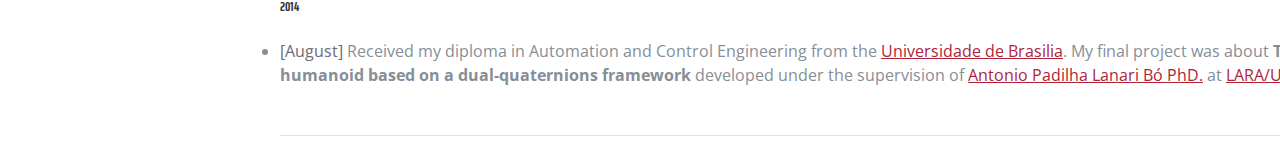
==== commit 945a0ebc: "Update index.html" ====
--- a/index.html
+++ b/index.html
@@ -38,7 +38,7 @@
           <hr class="divider-long">
         </span>
       </a>
-      <h6 id="profile-resume"> I am a Research Scientist at <a href=https://www.upciti.com/ class="class2"> Upciti </a> working on Deep Learning for Computer vision. </h6>
+      <h6 id="profile-resume"> I am a Research Engineer at <a href=https://www.upciti.com/ class="class2"> Upciti </a> working on Deep Learning for Computer vision. </h6>
       <span class="d-none d-lg-block">
         <hr class="divider-short">
       </span>
@@ -101,7 +101,7 @@
               </a>
             </li>
           </ul>
-          <p class="mb-5"><br><br>I am actually Research Scientist at <a href=https://www.upciti.com/>Upciti</a>. Our team is working on Video Panoptic Segmention for urban environments.
+          <p class="mb-5"><br><br>I am actually Research Engineer at <a href=https://www.upciti.com/>Upciti</a>. Our team is working on Video Panoptic Segmention for urban environments.
             <br><br>
             Previously, I was a PhD student at <a href=https://www.onera.fr/> ONERA </a> working on Deep Learning for Optics and Computer vision. I've received my engineering diploma in Mechatronics in 2014 from the <a href=http://www.unb.br/>Universidade de Brasilia</a>, followed by a Master diploma in Robotics in 2015 from the <a href=https://www.umontpellier.fr/>Université de Montpellier</a>. I'm passionate by robotics and computer vision. During my undergraduate studies, I've proudly created with some of my colleagues the <a href=https://www.facebook.com/droidunb/>Droid Team</a>, a robotics team that attends to Brazilian national and International intelligent robotics competitions. 
             <!-- More recently, in 2016, I've founded with some of my greatest friends the <a href=https://www.sistemalua.com/>Lua Startup</a>, a company that proposes home automation in a small budget. Hopefully, I'll be back soon to this project, but for the moment, there is a PhD going on... =) </p> -->
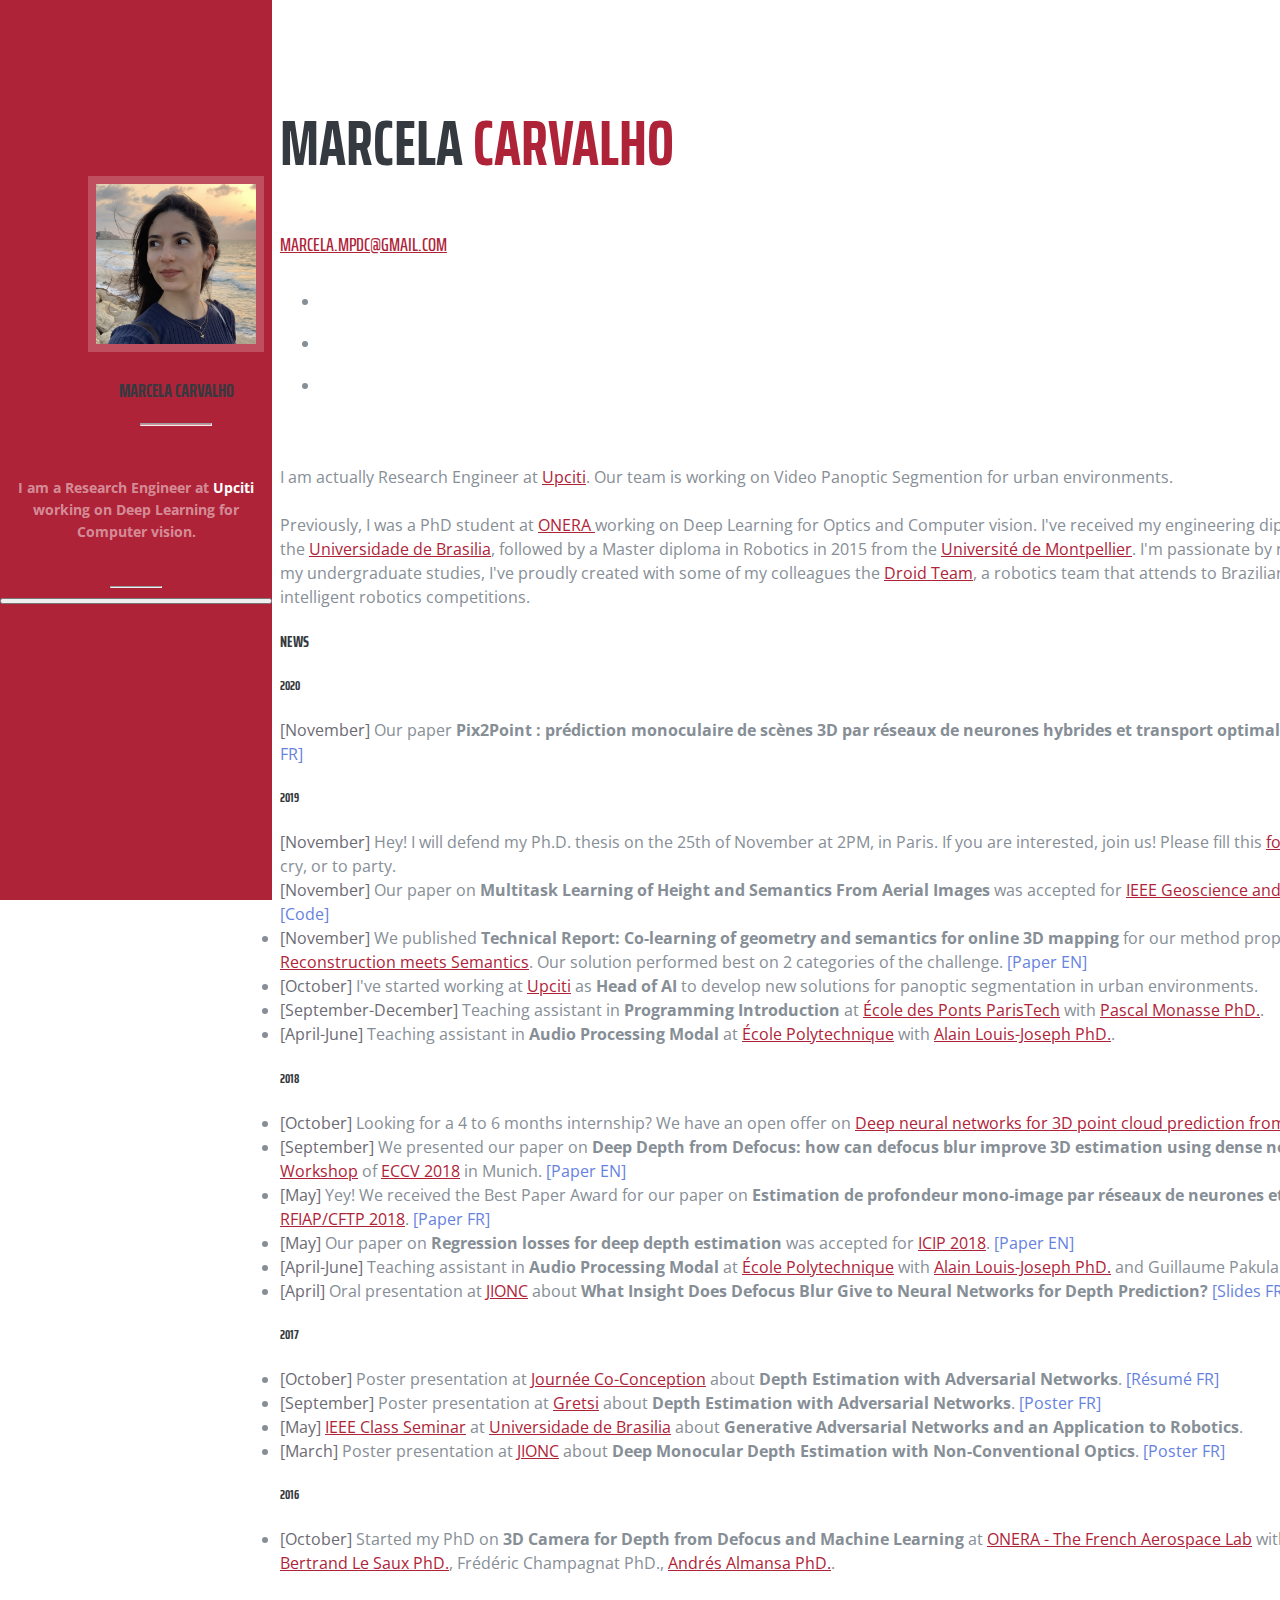
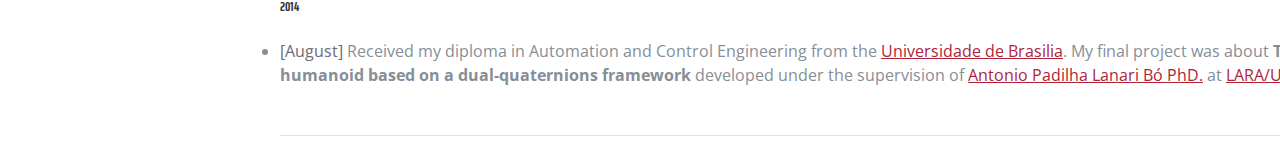
==== commit 933bb784: "feat: update profile picture" ====
--- a/index.html
+++ b/index.html
@@ -33,7 +33,7 @@
       <a class="navbar-brand js-scroll-trigger" href="#page-top">
         <span class="d-block d-lg-none">Marcela Carvalho </span>
         <span class="d-none d-lg-block">
-          <img class="img-fluid img-profile rounded-circle mx-auto mb-2" src="img/6785858.jpeg" alt="">
+          <img class="img-fluid img-profile rounded-circle mx-auto mb-2" src="img/profile_2024.png" alt="">
           <h3> Marcela Carvalho</h3>
           <hr class="divider-long">
         </span>
